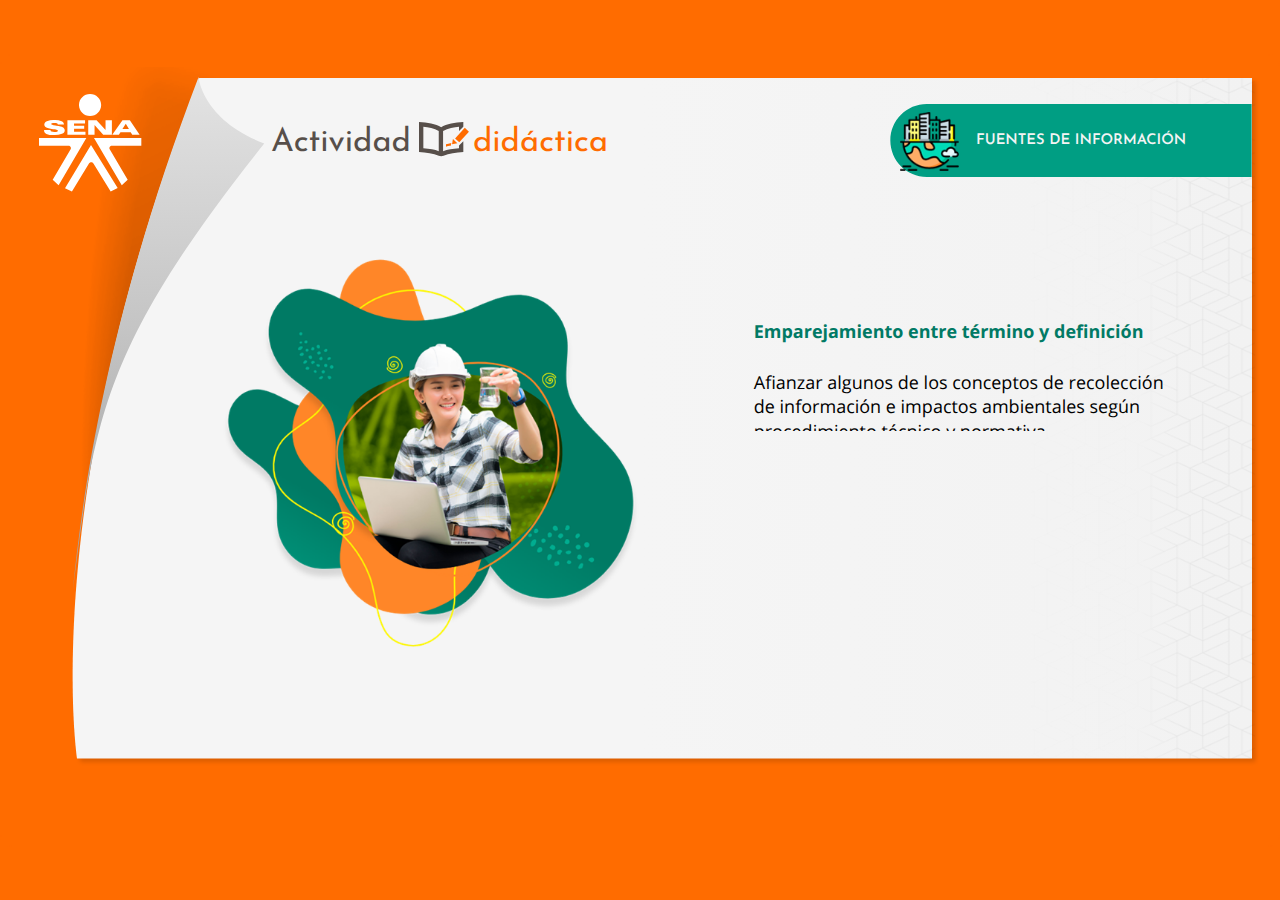
==== public/actividades/story.html @ f961dcee "Adcicion de actividad" ====
<!DOCTYPE html>
<html lang="es">
<head>
  <meta charset="utf-8">
  <!-- Created using Storyline 360 - http://www.articulate.com  -->
  <!-- version: 3.52.25247.0 -->
  <title>Fuentes de informaci&#243;n</title>
  <meta http-equiv="x-ua-compatible" content="IE=edge" />
  <meta name="viewport" content="width=device-width, initial-scale=1.0, user-scalable=no, shrink-to-fit=no, minimal-ui" />
  <meta name="apple-mobile-web-app-capable" content="yes" />
  <style>
    html, body { height: 100%; padding: 0; margin: 0 }
    #app { height: 100%; width: 100%; }
  </style>
  
  <script>window.THREE = { };</script>
</head>
<body style="background: #FF6C00" class="cs-HTML theme-classic">
  <!-- 360 -->
  <script>!function(e){function n(e,i){return e.test(i)}function i(e){var i=e||navigator.userAgent,o=i.split("[FBAN");if(void 0!==o[1]&&(i=o[0]),this.apple={phone:n(t,i),ipod:n(d,i),tablet:!n(t,i)&&n(s,i),device:n(t,i)||n(d,i)||n(s,i)},this.amazon={phone:n(h,i),tablet:!n(h,i)&&n(a,i),device:n(h,i)||n(a,i)},this.android={phone:n(h,i)||n(b,i),tablet:!n(h,i)&&!n(b,i)&&(n(a,i)||n(r,i)),device:n(h,i)||n(a,i)||n(b,i)||n(r,i)},this.windows={phone:n(l,i),tablet:n(p,i),device:n(l,i)||n(p,i)},this.other={blackberry:n(f,i),blackberry10:n(u,i),opera:n(c,i),firefox:n(A,i),chrome:n(w,i),device:n(f,i)||n(u,i)||n(c,i)||n(A,i)||n(w,i)},this.seven_inch=n(v,i),this.any=this.apple.device||this.android.device||this.windows.device||this.other.device||this.seven_inch,this.phone=this.apple.phone||this.android.phone||this.windows.phone,this.tablet=this.apple.tablet||this.android.tablet||this.windows.tablet,"undefined"==typeof window)return this}function o(){var e=new i;return e.Class=i,e}var t=/iPhone/i,d=/iPod/i,s=/iPad/i,b=/(?=.*\bAndroid\b)(?=.*\bMobile\b)/i,r=/Android/i,h=/(?=.*\bAndroid\b)(?=.*\bSD4930UR\b)/i,a=/(?=.*\bAndroid\b)(?=.*\b(?:KFOT|KFTT|KFJWI|KFJWA|KFSOWI|KFTHWI|KFTHWA|KFAPWI|KFAPWA|KFARWI|KFASWI|KFSAWI|KFSAWA)\b)/i,l=/IEMobile/i,p=/(?=.*\bWindows\b)(?=.*\bARM\b)/i,f=/BlackBerry/i,u=/BB10/i,c=/Opera Mini/i,w=/(CriOS|Chrome)(?=.*\bMobile\b)/i,A=/(?=.*\bFirefox\b)(?=.*\bMobile\b)/i,v=new RegExp("(?:Nexus 7|BNTV250|Kindle Fire|Silk|GT-P1000)","i");"undefined"!=typeof module&&module.exports&&"undefined"==typeof window?module.exports=i:"undefined"!=typeof module&&module.exports&&"undefined"!=typeof window?module.exports=o():"function"==typeof define&&define.amd?define("isMobile",[],e.isMobile=o()):e.isMobile=o()}(this);
    window.isMobile.apple.tablet = window.isMobile.apple.tablet ||
      (navigator.platform === 'MacIntel' && navigator.maxTouchPoints > 1);
    window.isMobile.apple.device = window.isMobile.apple.device || window.isMobile.apple.tablet;
    window.isMobile.tablet = window.isMobile.tablet || window.isMobile.apple.tablet;
    window.isMobile.any = window.isMobile.any || window.isMobile.apple.tablet;
  </script>

  <div id="focus-sink" tabIndex="-1"></div>

  <div id="preso"></div>
  <script>
    window.DS = {};
    window.globals = {
      DATA_PATH_BASE: '',
      HAS_FRAME: true,
      HAS_SLIDE: true,

      lmsPresent: false,
      tinCanPresent: false,
      cmi5Present: false,
      aoSupport: false,
      scale: 'show all',
      captureRc: false,
      browserSize: 'optimal',
      bgColor: '#FF6C00',
      features: 'ModernPlayerRefresh,MultipleQuizTracking',
      themeName: 'classic',
      preloaderColor: '#FFFFFF',
      suppressAnalytics: false,
      productChannel: 'stable',
      publishSource: 'storyline',
      aid: 'aid|339d165a-83f3-4019-8c9a-89a78d960021',
      cid: '4c4b0f4b-e113-4a38-8684-b32e87bf2cec',
      playerVersion: '3.52.25247.0',
      maxIosVideoElements: 5,

      
      parseParams: function(qs) {
        if (window.globals.parsedParams != null) {
          return window.globals.parsedParams;
        }
        qs = (qs || window.location.search.substr(1)).split('+').join(' ');
        var params = {},
            tokens,
            re = /[?&]?([^=]+)=([^&]*)/g;

        while (tokens = re.exec(qs)) {
          params[decodeURIComponent(tokens[1]).trim()] =
            decodeURIComponent(tokens[2]).trim();
        }
        window.globals.parsedParams = params;
        return params;
      }

    };

    (function() {

      var classTypes = [ 'desktop', 'mobile', 'phone', 'tablet' ];

      var addDeviceClasses = function(prefix, testObj) {
        var curr, i;
        for (i = 0; i < classTypes.length; i++) {
          curr = classTypes[i];
          if (testObj[curr]) {
            document.body.classList.add(prefix + curr);
          }
        }
      };

      var params = window.globals.parseParams(),
          isDevicePreview = params.devicepreview === '1',
          isPhoneOverride = params.deviceType === 'phone' || (isDevicePreview && params.phone == '1'),
          isTabletOverride = (params.deviceType === 'tablet' || isDevicePreview) && !isPhoneOverride,
          isMobileOverride = isPhoneOverride || isTabletOverride;

      var deviceView = {
        desktop: !window.isMobile.any && !isMobileOverride,
        mobile: window.isMobile.any || isMobileOverride,
        phone: isPhoneOverride || (window.isMobile.phone && !isTabletOverride),
        tablet: isTabletOverride || window.isMobile.tablet
      };

      window.globals.deviceView = deviceView;
      window.isMobile.desktop = !window.isMobile.any;
      window.isMobile.mobile = window.isMobile.any;

      addDeviceClasses('view-', deviceView);

    })();
  </script>
  
  <script src='story_content/user.js' type=text/javascript></script>
  <div class="slide-loader"></div>

  <script type="text/javascript">
    if (window.globals.deviceView.isMobile) { var doc = document, loader = doc.body.querySelector('.slide-loader'); [ 1, 2, 3 ].forEach(function(n) { var d = doc.createElement('div'); d.style.backgroundColor = window.globals.preloaderColor; d.classList.add('mobile-loader-dot'); d.classList.add('dot' + n); loader.appendChild(d); }); }
  </script>

  <div class="mobile-load-title-overlay" style="display: none">
    <div class="mobile-load-title">Fuentes de informaci&#243;n</div>
  </div>

  <div class="mobile-chrome-warning"></div>

  <script>
    
    if (window.autoSpider && window.vInterfaceObject) {
      document.querySelector('.mobile-load-title-overlay').style.display = 'none';
    }
  </script>

  

  <link rel="stylesheet" href="html5/data/css/output.min.css" data-noprefix />
</body>
<script src="html5/lib/scripts/bootstrapper.min.js"></script>
</html>
---- public/actividades/html5/data/css/output.min.css ----
@font-face {
  font-family: 'Open SansBold CharsBoldA40333B1';
  src: url('[data-uri]');
  font-style: normal;
  font-weight: normal;
}
@font-face {
  font-family: 'Open Sans Charset1_ 648AC2B9281';
  src: url('[data-uri]');
  font-style: normal;
  font-weight: normal;
}
@font-face {
  font-family: 'Josefin Sans Charset1_ 08A42FB4';
  src: url('[data-uri]');
  font-style: normal;
  font-weight: normal;
}
@font-face {
  font-family: 'Josefin Sans SemiBoBold62538938';
  src: url('[data-uri]');
  font-style: normal;
  font-weight: normal;
}
@font-face {
  font-family: 'Open Sans Charset0_v9TY33EDE6F2';
  src: url('[data-uri]');
  font-style: normal;
  font-weight: normal;
}
@font-face {
  font-family: 'Open SansBold CharsBoldE47A47C6';
  src: url('[data-uri]');
  font-style: normal;
  font-weight: normal;
}
@font-face {
  font-family: 'Josefin Sans Charset0_v5A0E9131';
  src: url('[data-uri]');
  font-style: normal;
  font-weight: normal;
}
@font-face {
  font-family: 'Josefin Sans SemiBoBoldF8F98C7B';
  src: url('[data-uri]');
  font-style: normal;
  font-weight: normal;
}
@font-face {
  font-family: 'Arial Charset0_v8wz5YMo9EE9FF07';
  src: url('[data-uri]');
  font-style: normal;
  font-weight: normal;
}
.cs-HTML {
  background: rgba(255, 108, 0, 1);
}
.cs-npnxnanbnsnfns00000000001 .cs-infopanel  {
  box-shadow: 0 1px 0 rgba(0, 0, 0, 1);
  background: rgba(255, 255, 255, 1);
}
.cs-npnxnanbnsnfns00000000001 .cs-infopanel .cs-link {
  color: rgba(124, 34, 128, 1);
}
.cs-npnxnanbnsnfns00000000001 .cs-infopanel .cs-link:hover {
  color: rgba(0, 0, 238, 1);
}
.cs-npnxnanbnsnfns00000000001 .cs-infopanel .cs-name {
  color: rgba(68, 68, 68, 1);
}
.cs-npnxnanbnsnfns00000000001 .cs-infopanel .cs-title {
  color: rgba(153, 153, 153, 1);
}
.cs-npnxnanbnsnfns00000000001 .cs-infopanelpopup  {
  box-shadow: 0 1px 0 rgba(0, 0, 0, 1);
  background: linear-gradient(180deg, rgba(29, 29, 29, 1) 0%, rgba(11, 11, 11, 1) 100%);
}
.cs-npnxnanbnsnfns00000000001 .cs-infopanelpopup .cs-link {
  color: rgba(255, 255, 255, 1);
}
.cs-npnxnanbnsnfns00000000001 .cs-infopanelpopup .cs-link:hover {
  color: rgba(117, 117, 117, 1);
}
.cs-npnxnanbnsnfns00000000001 .cs-infopanelpopup .cs-name {
  color: rgba(114, 114, 114, 1);
}
.cs-npnxnanbnsnfns00000000001 .cs-infopanelpopup .cs-bio {
  color: rgba(255, 255, 255, 1);
}
.cs-npnxnanbnsnfns00000000001 .cs-timer  {
  color: rgba(255, 255, 255, 1);
}
.cs-npnxnanbnsnfns00000000001 .cs-duration stop:first-child {
  stop-color: rgba(0, 215, 255, 1);
}
.cs-npnxnanbnsnfns00000000001 .cs-duration stop:last-child {
  stop-color: rgba(0, 171, 255, 1);
}
.cs-npnxnanbnsnfns00000000001 .cs-elapsed stop:first-child {
  stop-color: rgba(254, 227, 71, 1);
}
.cs-npnxnanbnsnfns00000000001 .cs-elapsed stop:last-child {
  stop-color: rgba(252, 204, 42, 1);
}
.cs-npnxnanbnsnfns00000000001 .cs-timer .cs-pie .cs-innerstroke {
  stroke: rgba(255, 255, 255, 1);
}
.cs-npnxnanbnsnfns00000000001 .cs-timer .cs-pie .cs-innerborder {
  stroke: rgba(204, 204, 204, 1);
}
.cs-npnxnanbnsnfns00000000001 .cs-window  {
  box-shadow: 0 8px 5px rgba(0, 0, 0, 0.2);
  border-color: rgba(29, 29, 29, 1);
  background: rgba(42, 42, 42, 1);
  color: rgba(255, 255, 255, 1);
}
.cs-npnxnanbnsnfns00000000001 .cs-window .cs-diva {
  border-color: rgba(49, 49, 49, 1);
}
.cs-npnxnanbnsnfns00000000001 .cs-window .cs-divb {
  border-color: rgba(14, 14, 14, 1);
}
.cs-npnxnanbnsnfns00000000001 .cs-editor .cs-editor-slide {
  color: rgba(255, 255, 255, 1);
}
.cs-npnxnanbnsnfns00000000001 .cs-editor .cs-editor-html {
  color: rgba(255, 255, 255, 1);
}
.cs-npnxnanbnsnfns00000000001 .cs-editor .cs-editor-button {
  text-shadow: 0 1px 0 rgba(0, 0, 0, 1);
  color: rgba(255, 255, 255, 1);
  border-color: rgba(3, 3, 3, 1);
  background: linear-gradient(180deg, rgba(51, 51, 51, 1) 0%, rgba(20, 20, 20, 1) 100%);
}
.cs-npnxnanbnsnfns00000000001 .cs-editor .cs-editor-button:hover {
  background: linear-gradient(180deg, rgba(58, 58, 58, 1) 0%, rgba(12, 12, 12, 1) 100%);
}
.cs-npnxnanbnsnfns00000000001 .cs-editor .cs-editor-button:active {
  background: linear-gradient(180deg, rgba(20, 20, 20, 1) 0%, rgba(50, 50, 50, 1) 100%);
}
.cs-npnxnanbnsnfns00000000001 .cs-listitem  {
  color: rgba(255, 255, 255, 1);
  border-color: rgba(52, 52, 52, 1);
}
.cs-npnxnanbnsnfns00000000001 .cs-listitem.cs-viewed {
  color: rgba(135, 135, 135, 1);
}
.cs-npnxnanbnsnfns00000000001 .cs-listitem.cs-selected {
  color: rgba(255, 255, 255, 1);
  background: rgba(63, 63, 63, 1);
}
.cs-npnxnanbnsnfns00000000001 .cs-listitem.cs-selected:hover {
  background: rgba(63, 63, 63, 1);
}
.cs-npnxnanbnsnfns00000000001 .cs-listitem.cs-selected.hover {
  background: rgba(63, 63, 63, 1);
}
.cs-npnxnanbnsnfns00000000001 .cs-listitem.cs-selected:focus {
  background: rgba(63, 63, 63, 1);
}
.cs-npnxnanbnsnfns00000000001 .cs-listitem .cs-icon-carrot {
  fill: rgba(255, 255, 255, 1);
}
.cs-npnxnanbnsnfns00000000001 .cs-listitem .cs-icon-carrot .cs-shadow {
  fill: rgba(0, 0, 0, 1);
}
.cs-npnxnanbnsnfns00000000001 .cs-listitem:hover {
  background: rgba(49, 49, 49, 1);
}
.cs-npnxnanbnsnfns00000000001 .cs-listitem.hover {
  background: rgba(49, 49, 49, 1);
}
.cs-npnxnanbnsnfns00000000001 .cs-listitem:focus {
  background: rgba(49, 49, 49, 1);
}
.cs-npnxnanbnsnfns00000000001 .cs-glossary  {
  color: rgba(255, 255, 255, 1);
}
.cs-npnxnanbnsnfns00000000001 .cs-glossary .cs-scrolling-panel {
  background: rgba(51, 51, 51, 1);
}
.cs-npnxnanbnsnfns00000000001 .cs-glossary .cs-term.cs-selected .cs-choice-list-trigger {
  color: rgba(255, 255, 255, 1);
  background: rgba(63, 63, 63, 1);
}
.cs-npnxnanbnsnfns00000000001 .cs-glossary .cs-term.cs-selected .cs-choice-list-trigger:focus {
  color: rgba(255, 255, 255, 1);
  background: rgba(63, 63, 63, 1);
}
.cs-npnxnanbnsnfns00000000001 .cs-glossary .cs-term:hover .cs-choice-list-trigger {
  background: rgba(28, 28, 28, 1);
}
.cs-npnxnanbnsnfns00000000001 .cs-glossary .cs-term.hover .cs-choice-list-trigger {
  background: rgba(28, 28, 28, 1);
}
.cs-npnxnanbnsnfns00000000001 .cs-glossary .cs-term .cs-choice-list-trigger:focus {
  background: rgba(28, 28, 28, 1);
}
.cs-npnxnanbnsnfns00000000001 .cs-glossary .cs-diva {
  border-color: rgba(61, 61, 61, 1);
}
.cs-npnxnanbnsnfns00000000001 .cs-glossary .cs-divb {
  border-color: rgba(32, 32, 32, 1);
}
.cs-npnxnanbnsnfns00000000001 .cs-glossary .cs-divc {
  border-color: rgba(61, 61, 61, 1);
}
.cs-npnxnanbnsnfns00000000001 .cs-glossary .cs-heading {
  color: rgba(255, 255, 255, 1);
}
.cs-npnxnanbnsnfns00000000001 .cs-resource .cs-separator {
  border-color: rgba(44, 44, 44, 1);
}
.cs-npnxnanbnsnfns00000000001 .cs-outline  {
  color: rgba(255, 255, 255, 1);
}
.cs-npnxnanbnsnfns00000000001 .cs-outline .cs-diva {
  border-color: rgba(28, 28, 28, 1);
}
.cs-npnxnanbnsnfns00000000001 .cs-outline .cs-divb {
  border-color: rgba(54, 54, 54, 1);
}
.cs-npnxnanbnsnfns00000000001 .cs-outline .cs-divc {
  border-color: rgba(52, 52, 52, 1);
}
.cs-npnxnanbnsnfns00000000001 .cs-outline .cs-search-filter:hover {
  color: rgba(117, 117, 117, 1);
}
.cs-npnxnanbnsnfns00000000001 .cs-outline .cs-search-filter.hover {
  color: rgba(117, 117, 117, 1);
}
.cs-npnxnanbnsnfns00000000001 .cs-transcript  {
  color: rgba(255, 255, 255, 1);
}
.cs-npnxnanbnsnfns00000000001 .cs-transcript .cs-div {
  border-color: rgba(44, 44, 44, 1);
}
.cs-npnxnanbnsnfns00000000001 .cs-tabs:not(.topmenu-item) {
  color: rgba(114, 114, 114, 1);
}
.cs-npnxnanbnsnfns00000000001 .cs-tabs .cs-inner-button:not(.topmenu-item) {
  text-shadow: 0 1px 0 rgba(0, 0, 0, 1);
}
.cs-npnxnanbnsnfns00000000001 .cs-tabs:hover:not(.topmenu-item) {
  color: rgba(82, 84, 84, 1);
}
.cs-npnxnanbnsnfns00000000001 .cs-tabs.cs-selected {
  background: rgba(36, 36, 36, 1);
  color: rgba(255, 255, 255, 1);
}
.cs-npnxnanbnsnfns00000000001 .cs-seekcontrol  {
  background: linear-gradient(180deg, rgba(51, 51, 51, 1) 0%, rgba(20, 20, 20, 1) 100%);
  border-color: rgba(3, 3, 3, 1);
}
.cs-npnxnanbnsnfns00000000001 .cs-seekcontrol .cs-button:hover .cs-icon {
  fill: rgba(255, 255, 255, 1);
}
.cs-npnxnanbnsnfns00000000001 .cs-seekcontrol .cs-button.hover .cs-icon {
  fill: rgba(255, 255, 255, 1);
}
.cs-npnxnanbnsnfns00000000001 .cs-seekcontrol .cs-button .cs-icon-shadow {
  fill: rgba(0, 0, 0, 1);
}
.cs-npnxnanbnsnfns00000000001 .cs-seekcontrol .cs-button .cs-icon {
  fill: rgba(255, 255, 255, 1);
}
.cs-npnxnanbnsnfns00000000001 .cs-seekcontrol .cs-seek .cs-fill {
  background: rgba(255, 255, 255, 1);
}
.cs-npnxnanbnsnfns00000000001 .cs-seekcontrol .cs-seek {
  background: rgba(34, 34, 34, 1);
  border-color: rgba(26, 26, 26, 1);
}
.cs-npnxnanbnsnfns00000000001 .cs-searchinput .cs-input {
  color: rgba(45, 45, 45, 1);
  border-color: rgba(32, 32, 32, 1);
  background: rgba(255, 255, 255, 1);
}
.cs-npnxnanbnsnfns00000000001 .cs-searchinput .cs-input:focus {
  color: rgba(45, 45, 45, 1);
  background: rgba(255, 255, 255, 1);
}
.cs-npnxnanbnsnfns00000000001 .cs-searchinput .cs-input:hover {
  box-shadow: inset 0 0 1px 0 rgba(235, 148, 113, 0);
}
.cs-npnxnanbnsnfns00000000001 .cs-searchinput .cs-input.hover {
  box-shadow: inset 0 0 1px 0 rgba(235, 148, 113, 0);
}
.cs-npnxnanbnsnfns00000000001 .cs-searchinput .cs-button .cs-icon {
  fill: rgba(255, 255, 255, 1);
}
.cs-npnxnanbnsnfns00000000001 .cs-searchinput .cs-button:hover {
  fill: linear-gradient(180deg, rgba(58, 58, 58, 1) 0%, rgba(12, 12, 12, 1) 100%);
}
.cs-npnxnanbnsnfns00000000001 .cs-searchinput .cs-button.hover {
  fill: linear-gradient(180deg, rgba(58, 58, 58, 1) 0%, rgba(12, 12, 12, 1) 100%);
}
.cs-npnxnanbnsnfns00000000001 .cs-menu  {
  box-shadow: 0 1px 0 rgba(14, 14, 14, 1);
  background: rgba(36, 36, 36, 1);
}
.cs-npnxnanbnsnfns00000000001 .cs-topmenu-item.active .cs-tab {
  background: rgba(36, 36, 36, 1);
}
.cs-npnxnanbnsnfns00000000001 .cs-logo  {
  box-shadow: 0 1px 0 rgba(0, 0, 0, 1);
  background: rgba(255, 255, 255, 1);
}
.cs-npnxnanbnsnfns00000000001 .cs-checkbox  {
  color: rgba(255, 255, 255, 1);
}
.cs-npnxnanbnsnfns00000000001 .cs-checkbox:hover {
  border-color: rgba(156, 156, 156, 1);
}
.cs-npnxnanbnsnfns00000000001 .cs-checkbox.hover {
  border-color: rgba(156, 156, 156, 1);
}
.cs-npnxnanbnsnfns00000000001 .cs-checkbox .cs-box {
  color: rgba(255, 255, 255, 1);
  border-color: rgba(22, 22, 22, 1);
}
.cs-npnxnanbnsnfns00000000001 .cs-checkbox .cs-box:checked::after {
  color: rgba(43, 196, 0, 1);
}
.cs-npnxnanbnsnfns00000000001 .cs-checkbox .cs-box.checked.after {
  color: rgba(43, 196, 0, 1);
}
.cs-npnxnanbnsnfns00000000001 .cs-button  {
  text-shadow: 0 1px 0 rgba(255, 108, 0, 1);
  color: rgba(255, 255, 255, 1);
  border-color: rgba(255, 255, 255, 1);
  background: linear-gradient(180deg, rgba(255, 108, 0, 1) 0%, rgba(255, 108, 0, 1) 100%);
  box-shadow: 0 1px 0 rgba(255, 108, 0, 1);
}
.cs-npnxnanbnsnfns00000000001 .cs-button .cs-icon {
  fill: rgba(255, 255, 255, 1);
}
.cs-npnxnanbnsnfns00000000001 .cs-button .cs-icon-shadow {
  fill: rgba(255, 108, 0, 1);
}
.cs-npnxnanbnsnfns00000000001 .cs-button:hover {
  background: linear-gradient(180deg, rgba(90, 90, 90, 1) 0%, rgba(90, 90, 90, 1) 100%);
}
.cs-npnxnanbnsnfns00000000001 .cs-button.hover {
  background: linear-gradient(180deg, rgba(90, 90, 90, 1) 0%, rgba(90, 90, 90, 1) 100%);
}
.cs-npnxnanbnsnfns00000000001 .cs-button:active {
  background: linear-gradient(180deg, rgba(255, 108, 0, 1) 0%, rgba(255, 108, 0, 1) 100%);
}
.cs-npnxnanbnsnfns00000000001 .cs-button.cs-disabled:hover {
  background: linear-gradient(180deg, rgba(255, 108, 0, 1) 0%, rgba(255, 108, 0, 1) 100%);
}
.cs-npnxnanbnsnfns00000000001 .cs-button.cs-disabled.hover {
  background: linear-gradient(180deg, rgba(255, 108, 0, 1) 0%, rgba(255, 108, 0, 1) 100%);
}
.cs-npnxnanbnsnfns00000000001 .cs-button.cs-disabled:active {
  background: linear-gradient(180deg, rgba(255, 108, 0, 1) 0%, rgba(255, 108, 0, 1) 100%);
}
.cs-npnxnanbnsnfns00000000001 .cs-button.cs-volume:hover {
  background: linear-gradient(180deg, rgba(255, 108, 0, 1) 0%, rgba(255, 108, 0, 1) 100%);
}
.cs-npnxnanbnsnfns00000000001 .cs-button.cs-volume.hover {
  background: linear-gradient(180deg, rgba(255, 108, 0, 1) 0%, rgba(255, 108, 0, 1) 100%);
}
.cs-npnxnanbnsnfns00000000001 .cs-button.cs-volume:active {
  background: linear-gradient(180deg, rgba(255, 108, 0, 1) 0%, rgba(255, 108, 0, 1) 100%);
}
.cs-npnxnanbnsnfns00000000001.cs-base  {
  color: rgba(255, 255, 255, 1);
  border-color: rgba(255, 108, 0, 1);
  background: linear-gradient(180deg, rgba(255, 108, 0, 1) 0%, rgba(255, 108, 0, 1) 100%);
}
.cs-npnxnanbnsnfns00000000001.cs-base .cs-separator .cs-diva {
  background: rgba(14, 14, 14, 1);
}
.cs-npnxnanbnsnfns00000000001.cs-base .cs-separator .cs-divb {
  background: rgba(49, 49, 49, 1);
}
.cs-npnxnanbnsnfns00000000001.cs-base .cs-topmenu-item.active .cs-tab {
  border-color: rgba(14, 14, 14, 1);
}
.cs-npnxnanbnsnfns00000000001.cs-base .cs-topmenu-item.active .cs-panel {
  border-color: rgba(14, 14, 14, 1);
}
.cs-npnxnanbnsnfns00000000001.cs-base .cs-left {
  background: linear-gradient(180deg, rgba(27, 27, 27, 1) 0%, rgba(10, 10, 10, 1) 100%);
}
.cs-npnxnanbnsnfns00000000001.cs-base .cs-area-primary .cs-slide-container {
  background: linear-gradient(180deg, rgba(255, 108, 0, 1) 0%, rgba(255, 108, 0, 1) 100%);
}
.cs-npnxnanbnsnfns00000000001 .cs-volume::-moz-range-thumb {
  border-color: rgba(28, 28, 28, 1);
  box-shadow: inset 0 0 1px 0 rgba(90, 90, 90, 1);
  background: rgba(76, 76, 76, 1);
}
.cs-npnxnanbnsnfns00000000001 .cs-volume::-ms-thumb {
  border-color: rgba(28, 28, 28, 1);
  box-shadow: inset 0 0 1px 0 rgba(90, 90, 90, 1);
  background: rgba(76, 76, 76, 1);
}
.cs-npnxnanbnsnfns00000000001 .cs-volume::-webkit-slider-thumb {
  border-color: rgba(28, 28, 28, 1);
  box-shadow: inset 0 0 1px 0 rgba(90, 90, 90, 1);
  background: rgba(76, 76, 76, 1);
}
.cs-npnxnanbnsnfns00000000001 .cs-volume::-moz-range-track {
  border-color: rgba(73, 73, 73, 1);
  background: rgba(49, 49, 49, 1);
}
.cs-npnxnanbnsnfns00000000001 .cs-volume::-ms-track {
  border-color: rgba(73, 73, 73, 1);
  background: rgba(49, 49, 49, 1);
}
.cs-npnxnanbnsnfns00000000001 .cs-volume::-webkit-slider-runnable-track {
  border-color: rgba(73, 73, 73, 1);
  background: rgba(49, 49, 49, 1);
}
body.show-focus .tab-focus-box {
  border-color: rgba(255, 255, 0, 1);
}
.skipnav {
  border-color: rgba(255, 255, 0, 1);
}
.fn-npnxnanbsnfns00000000001 {
  font-family: 'Open SansD6FFC9F9';
  -webkit-font-variant-ligatures: no-common-ligatures;
  font-variant-ligatures: no-common-ligatures;
}
.fn-pxabnsnfns00000000001 {
  font-family: 'Open SansD6FFC9F9';
  -webkit-font-variant-ligatures: no-common-ligatures;
  font-variant-ligatures: no-common-ligatures;
}
.fn-npxnabnsnfns00000000001 {
  font-family: 'Open SansD6FFC9F9';
  -webkit-font-variant-ligatures: no-common-ligatures;
  font-variant-ligatures: no-common-ligatures;
}
.fn-npnxnanbnsnfns00000000001 {
  font-family: 'Open SansD6FFC9F9';
  -webkit-font-variant-ligatures: no-common-ligatures;
  font-variant-ligatures: no-common-ligatures;
}
.fn-pxabnsnfns00000000000 {
  font-family: 'Open SansD6FFC9F9';
  -webkit-font-variant-ligatures: no-common-ligatures;
  font-variant-ligatures: no-common-ligatures;
}
@font-face {
  font-family: 'Open SansD6FFC9F9';
  src: url('[data-uri]');
  font-style: normal;
  font-weight: bold;
}
@font-face {
  font-family: 'Open SansD6FFC9F9';
  src: url('[data-uri]');
  font-style: normal;
  font-weight: normal;
}
.cs-InvalidPromptSlide .cs-6N58qJHxi39-InvalidPromptSlide-btn0 {
  color: rgba(255, 255, 255, 1);
  border-color: rgba(3, 3, 3, 1);
  background: linear-gradient(180deg, rgba(51, 51, 51, 1) 0%, rgba(20, 20, 20, 1) 100%);
  text-shadow: 0 1px 0 rgba(0, 0, 0, 1);
}
.cs-InvalidPromptSlide .cs-6N58qJHxi39-InvalidPromptSlide-btn0 .cs-html {
  color: rgba(255, 255, 255, 1);
}
.cs-InvalidPromptSlide .cs-6N58qJHxi39-InvalidPromptSlide-btn0 .cs-slide {
  border-color: rgba(255, 255, 255, 1);
}
.cs-InvalidPromptSlide .cs-6N58qJHxi39-InvalidPromptSlide-btn0:hover {
  background: linear-gradient(180deg, rgba(58, 58, 58, 1) 0%, rgba(12, 12, 12, 1) 100%);
}
.cs-InvalidPromptSlide .cs-6N58qJHxi39-InvalidPromptSlide-btn0:active {
  background: linear-gradient(180deg, rgba(20, 20, 20, 1) 0%, rgba(50, 50, 50, 1) 100%);
}
.cs-PrintPromptSlide .cs-6N58qJHxi39-PrintPromptSlide-btn0 {
  color: rgba(255, 255, 255, 1);
  border-color: rgba(3, 3, 3, 1);
  background: linear-gradient(180deg, rgba(51, 51, 51, 1) 0%, rgba(20, 20, 20, 1) 100%);
  text-shadow: 0 1px 0 rgba(0, 0, 0, 1);
}
.cs-PrintPromptSlide .cs-6N58qJHxi39-PrintPromptSlide-btn0 .cs-html {
  color: rgba(255, 255, 255, 1);
}
.cs-PrintPromptSlide .cs-6N58qJHxi39-PrintPromptSlide-btn0 .cs-slide {
  border-color: rgba(255, 255, 255, 1);
}
.cs-PrintPromptSlide .cs-6N58qJHxi39-PrintPromptSlide-btn0:hover {
  background: linear-gradient(180deg, rgba(58, 58, 58, 1) 0%, rgba(12, 12, 12, 1) 100%);
}
.cs-PrintPromptSlide .cs-6N58qJHxi39-PrintPromptSlide-btn0:active {
  background: linear-gradient(180deg, rgba(20, 20, 20, 1) 0%, rgba(50, 50, 50, 1) 100%);
}
.cs-ScrollPromptSlide .cs-6N58qJHxi39-ScrollPromptSlide-btn0 {
  color: rgba(255, 255, 255, 1);
  border-color: rgba(3, 3, 3, 1);
  background: linear-gradient(180deg, rgba(51, 51, 51, 1) 0%, rgba(20, 20, 20, 1) 100%);
  text-shadow: 0 1px 0 rgba(0, 0, 0, 1);
}
.cs-ScrollPromptSlide .cs-6N58qJHxi39-ScrollPromptSlide-btn0 .cs-html {
  color: rgba(255, 255, 255, 1);
}
.cs-ScrollPromptSlide .cs-6N58qJHxi39-ScrollPromptSlide-btn0 .cs-slide {
  border-color: rgba(255, 255, 255, 1);
}
.cs-ScrollPromptSlide .cs-6N58qJHxi39-ScrollPromptSlide-btn0:hover {
  background: linear-gradient(180deg, rgba(58, 58, 58, 1) 0%, rgba(12, 12, 12, 1) 100%);
}
.cs-ScrollPromptSlide .cs-6N58qJHxi39-ScrollPromptSlide-btn0:active {
  background: linear-gradient(180deg, rgba(20, 20, 20, 1) 0%, rgba(50, 50, 50, 1) 100%);
}
.cs-ExternalInterfaceErrorSlide .cs-buttonOK {
  color: rgba(255, 255, 255, 1);
  border-color: rgba(3, 3, 3, 1);
  background: linear-gradient(180deg, rgba(51, 51, 51, 1) 0%, rgba(20, 20, 20, 1) 100%);
  text-shadow: 0 1px 0 rgba(0, 0, 0, 1);
}
.cs-ExternalInterfaceErrorSlide .cs-buttonOK .cs-html {
  color: rgba(255, 255, 255, 1);
}
.cs-ExternalInterfaceErrorSlide .cs-buttonOK .cs-slide {
  border-color: rgba(255, 255, 255, 1);
}
.cs-ExternalInterfaceErrorSlide .cs-buttonOK:hover {
  background: linear-gradient(180deg, rgba(58, 58, 58, 1) 0%, rgba(12, 12, 12, 1) 100%);
}
.cs-ExternalInterfaceErrorSlide .cs-buttonOK:active {
  background: linear-gradient(180deg, rgba(20, 20, 20, 1) 0%, rgba(50, 50, 50, 1) 100%);
}
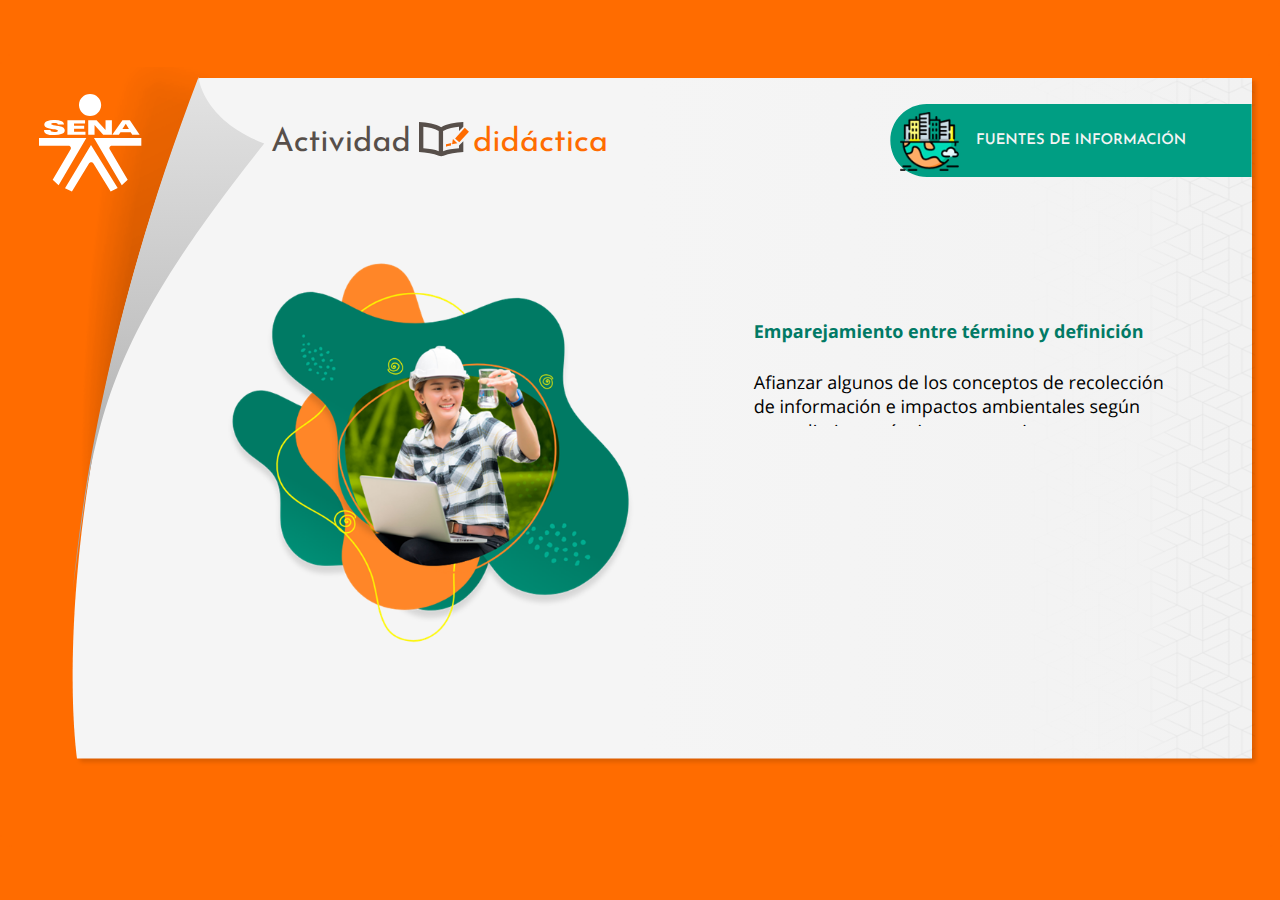
==== commit e164cfb2: "Ajuste de actividad didactica" ====
--- a/public/actividades/story.html
+++ b/public/actividades/story.html
@@ -49,7 +49,7 @@
       suppressAnalytics: false,
       productChannel: 'stable',
       publishSource: 'storyline',
-      aid: 'aid|339d165a-83f3-4019-8c9a-89a78d960021',
+      aid: 'aid|5304b41d-7af7-4125-b8d1-83eb222823e2',
       cid: '4c4b0f4b-e113-4a38-8684-b32e87bf2cec',
       playerVersion: '3.52.25247.0',
       maxIosVideoElements: 5,
--- a/public/actividades/html5/data/css/output.min.css
+++ b/public/actividades/html5/data/css/output.min.css
@@ -1,23 +1,23 @@
 @font-face {
-  font-family: 'Open SansBold CharsBoldA40333B1';
+  font-family: 'Open SansBold CharsBoldBFD8AA96';
   src: url('[data-uri]');
   font-style: normal;
   font-weight: normal;
 }
 @font-face {
-  font-family: 'Open Sans Charset1_ 648AC2B9281';
+  font-family: 'Open Sans Charset1_ 5fL20367349';
   src: url('[data-uri]');
   font-style: normal;
   font-weight: normal;
 }
 @font-face {
-  font-family: 'Josefin Sans Charset1_ 08A42FB4';
+  font-family: 'Josefin Sans Charset1_ 61108268';
   src: url('[data-uri]');
   font-style: normal;
   font-weight: normal;
 }
 @font-face {
-  font-family: 'Josefin Sans SemiBoBold62538938';
+  font-family: 'Josefin Sans SemiBoBoldD2CEB47B';
   src: url('[data-uri]');
   font-style: normal;
   font-weight: normal;
